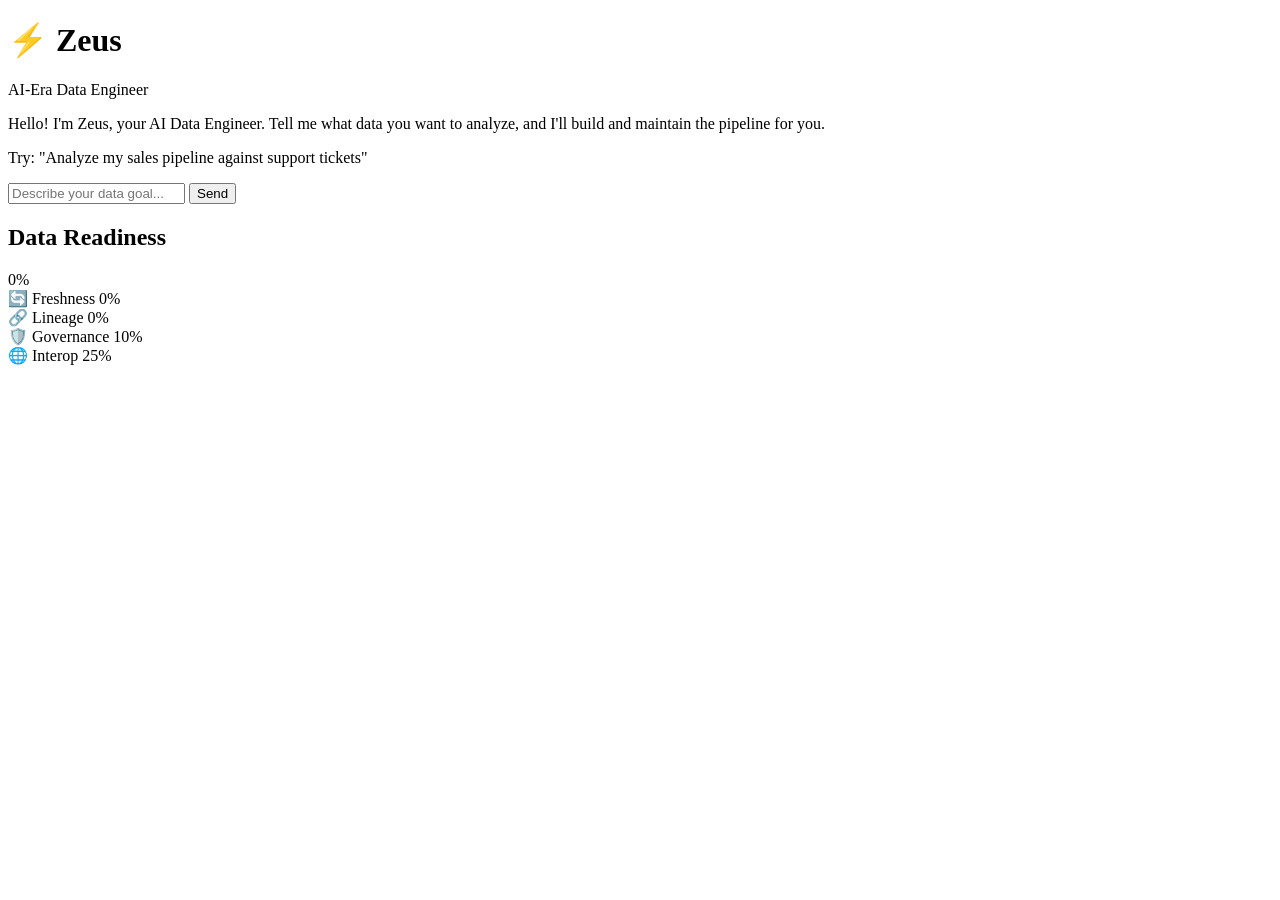
==== web/static/index.html @ dfb98259 "Initial scaffold: ADK agent, web UI, MCP server config, deploy scripts - MIT LICENSE, README with se" ====
<!DOCTYPE html>
<html lang="en">
<head>
    <meta charset="UTF-8">
    <meta name="viewport" content="width=device-width, initial-scale=1.0">
    <title>Zeus — AI Data Engineer</title>
    <link rel="stylesheet" href="/styles.css">
</head>
<body>
    <div class="app">
        <!-- Header -->
        <header class="header">
            <h1>⚡ Zeus</h1>
            <span class="subtitle">AI-Era Data Engineer</span>
        </header>

        <div class="main-layout">
            <!-- Chat Panel -->
            <div class="chat-panel">
                <div class="messages" id="messages">
                    <div class="message assistant">
                        <div class="message-content">
                            <p>Hello! I'm Zeus, your AI Data Engineer. Tell me what data you want to analyze, and I'll build and maintain the pipeline for you.</p>
                            <p class="hint">Try: "Analyze my sales pipeline against support tickets"</p>
                        </div>
                    </div>
                </div>
                <div class="input-area">
                    <input type="text" id="user-input" placeholder="Describe your data goal..." autocomplete="off">
                    <button id="send-btn" onclick="sendMessage()">Send</button>
                </div>
            </div>

            <!-- Readiness Meter Panel -->
            <div class="meter-panel">
                <h2>Data Readiness</h2>
                <div class="overall-score" id="overall-score">0%</div>

                <div class="pillar" id="pillar-freshness">
                    <div class="pillar-header">
                        <span class="pillar-icon">🔄</span>
                        <span class="pillar-name">Freshness</span>
                        <span class="pillar-value">0%</span>
                    </div>
                    <div class="pillar-bar"><div class="pillar-fill" style="width: 0%"></div></div>
                </div>

                <div class="pillar" id="pillar-lineage">
                    <div class="pillar-header">
                        <span class="pillar-icon">🔗</span>
                        <span class="pillar-name">Lineage</span>
                        <span class="pillar-value">0%</span>
                    </div>
                    <div class="pillar-bar"><div class="pillar-fill" style="width: 0%"></div></div>
                </div>

                <div class="pillar" id="pillar-governance">
                    <div class="pillar-header">
                        <span class="pillar-icon">🛡️</span>
                        <span class="pillar-name">Governance</span>
                        <span class="pillar-value">10%</span>
                    </div>
                    <div class="pillar-bar"><div class="pillar-fill" style="width: 10%"></div></div>
                </div>

                <div class="pillar" id="pillar-interoperability">
                    <div class="pillar-header">
                        <span class="pillar-icon">🌐</span>
                        <span class="pillar-name">Interop</span>
                        <span class="pillar-value">25%</span>
                    </div>
                    <div class="pillar-bar"><div class="pillar-fill" style="width: 25%"></div></div>
                </div>
            </div>
        </div>
    </div>

    <!-- Approval Modal -->
    <div class="modal-overlay" id="approval-modal" style="display: none;">
        <div class="modal">
            <h3>⚠️ Approval Required</h3>
            <div class="modal-body" id="approval-body">
                <!-- Filled dynamically -->
            </div>
            <div class="modal-actions">
                <button class="btn-reject" onclick="respondApproval(false)">Reject</button>
                <button class="btn-approve" onclick="respondApproval(true)">Approve</button>
            </div>
        </div>
    </div>

    <script src="/app.js"></script>
</body>
</html>
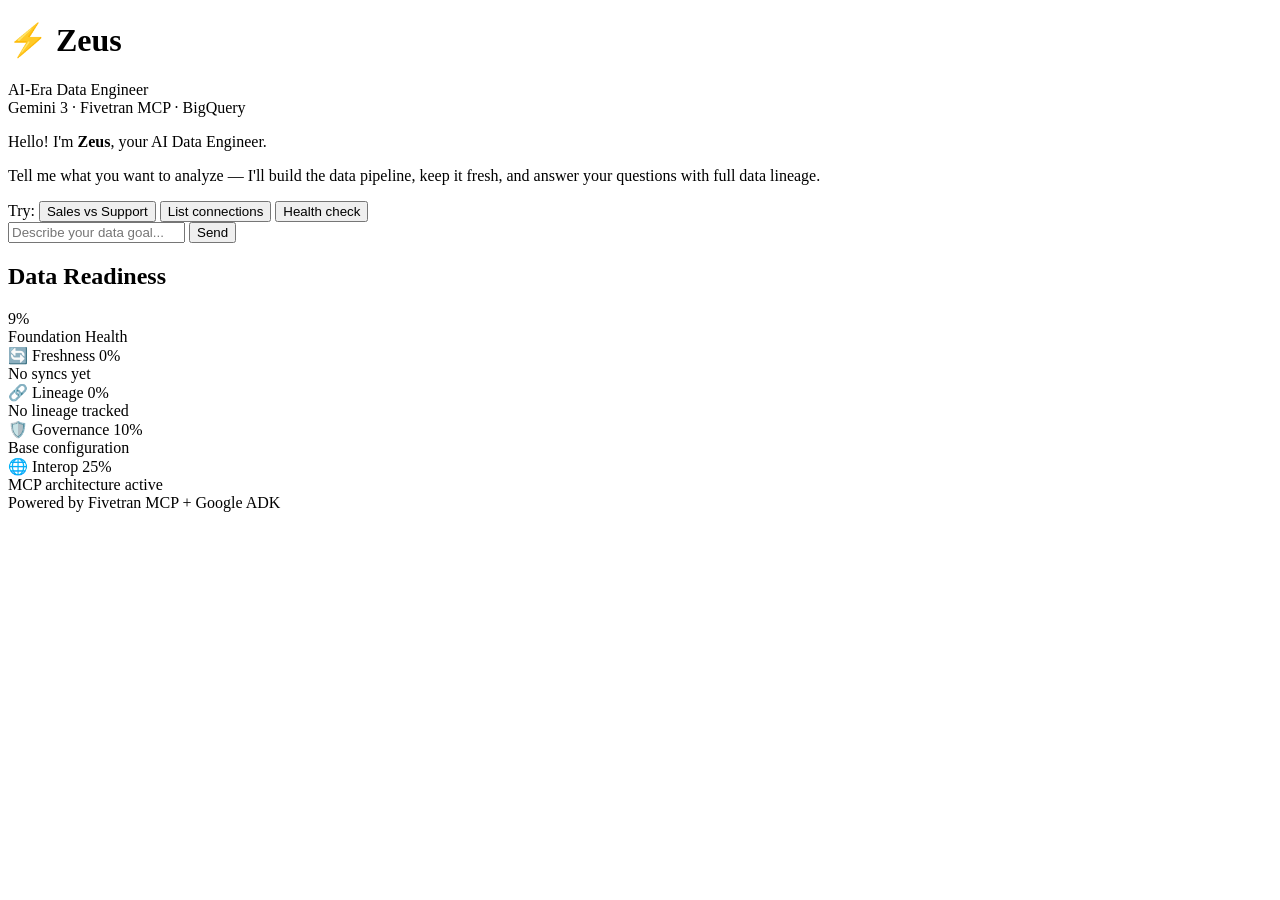
==== commit c270f7fd: "Phase 4: web UI polish, production Dockerfile, deploy scripts Web UI: - web/static/index.html: demo " ====
--- a/web/static/index.html
+++ b/web/static/index.html
@@ -10,8 +10,13 @@
     <div class="app">
         <!-- Header -->
         <header class="header">
-            <h1>⚡ Zeus</h1>
-            <span class="subtitle">AI-Era Data Engineer</span>
+            <div class="header-left">
+                <h1>⚡ Zeus</h1>
+                <span class="subtitle">AI-Era Data Engineer</span>
+            </div>
+            <div class="header-right">
+                <span class="badge">Gemini 3 · Fivetran MCP · BigQuery</span>
+            </div>
         </header>
 
         <div class="main-layout">
@@ -20,11 +25,27 @@
                 <div class="messages" id="messages">
                     <div class="message assistant">
                         <div class="message-content">
-                            <p>Hello! I'm Zeus, your AI Data Engineer. Tell me what data you want to analyze, and I'll build and maintain the pipeline for you.</p>
-                            <p class="hint">Try: "Analyze my sales pipeline against support tickets"</p>
+                            <p>Hello! I'm <strong>Zeus</strong>, your AI Data Engineer.</p>
+                            <p>Tell me what you want to analyze — I'll build the data pipeline,
+                            keep it fresh, and answer your questions with full data lineage.</p>
                         </div>
                     </div>
                 </div>
+
+                <!-- Demo presets -->
+                <div class="presets">
+                    <span class="presets-label">Try:</span>
+                    <button onclick="setInput('Analyze my sales pipeline against support tickets')">
+                        Sales vs Support
+                    </button>
+                    <button onclick="setInput('List all my Fivetran connections')">
+                        List connections
+                    </button>
+                    <button onclick="setInput('Check the health of all connections and fix any issues')">
+                        Health check
+                    </button>
+                </div>
+
                 <div class="input-area">
                     <input type="text" id="user-input" placeholder="Describe your data goal..." autocomplete="off">
                     <button id="send-btn" onclick="sendMessage()">Send</button>
@@ -34,42 +55,53 @@
             <!-- Readiness Meter Panel -->
             <div class="meter-panel">
                 <h2>Data Readiness</h2>
-                <div class="overall-score" id="overall-score">0%</div>
+                <div class="overall-score" id="overall-score">9%</div>
+                <div class="overall-label">Foundation Health</div>
 
-                <div class="pillar" id="pillar-freshness">
-                    <div class="pillar-header">
-                        <span class="pillar-icon">🔄</span>
-                        <span class="pillar-name">Freshness</span>
-                        <span class="pillar-value">0%</span>
+                <div class="pillars">
+                    <div class="pillar" id="pillar-freshness">
+                        <div class="pillar-header">
+                            <span class="pillar-icon">🔄</span>
+                            <span class="pillar-name">Freshness</span>
+                            <span class="pillar-value">0%</span>
+                        </div>
+                        <div class="pillar-bar"><div class="pillar-fill" style="width: 0%"></div></div>
+                        <div class="pillar-label">No syncs yet</div>
                     </div>
-                    <div class="pillar-bar"><div class="pillar-fill" style="width: 0%"></div></div>
+
+                    <div class="pillar" id="pillar-lineage">
+                        <div class="pillar-header">
+                            <span class="pillar-icon">🔗</span>
+                            <span class="pillar-name">Lineage</span>
+                            <span class="pillar-value">0%</span>
+                        </div>
+                        <div class="pillar-bar"><div class="pillar-fill" style="width: 0%"></div></div>
+                        <div class="pillar-label">No lineage tracked</div>
+                    </div>
+
+                    <div class="pillar" id="pillar-governance">
+                        <div class="pillar-header">
+                            <span class="pillar-icon">🛡️</span>
+                            <span class="pillar-name">Governance</span>
+                            <span class="pillar-value">10%</span>
+                        </div>
+                        <div class="pillar-bar"><div class="pillar-fill" style="width: 10%"></div></div>
+                        <div class="pillar-label">Base configuration</div>
+                    </div>
+
+                    <div class="pillar" id="pillar-interoperability">
+                        <div class="pillar-header">
+                            <span class="pillar-icon">🌐</span>
+                            <span class="pillar-name">Interop</span>
+                            <span class="pillar-value">25%</span>
+                        </div>
+                        <div class="pillar-bar"><div class="pillar-fill" style="width: 25%"></div></div>
+                        <div class="pillar-label">MCP architecture active</div>
+                    </div>
                 </div>
 
-                <div class="pillar" id="pillar-lineage">
-                    <div class="pillar-header">
-                        <span class="pillar-icon">🔗</span>
-                        <span class="pillar-name">Lineage</span>
-                        <span class="pillar-value">0%</span>
-                    </div>
-                    <div class="pillar-bar"><div class="pillar-fill" style="width: 0%"></div></div>
-                </div>
-
-                <div class="pillar" id="pillar-governance">
-                    <div class="pillar-header">
-                        <span class="pillar-icon">🛡️</span>
-                        <span class="pillar-name">Governance</span>
-                        <span class="pillar-value">10%</span>
-                    </div>
-                    <div class="pillar-bar"><div class="pillar-fill" style="width: 10%"></div></div>
-                </div>
-
-                <div class="pillar" id="pillar-interoperability">
-                    <div class="pillar-header">
-                        <span class="pillar-icon">🌐</span>
-                        <span class="pillar-name">Interop</span>
-                        <span class="pillar-value">25%</span>
-                    </div>
-                    <div class="pillar-bar"><div class="pillar-fill" style="width: 25%"></div></div>
+                <div class="meter-footer">
+                    Powered by Fivetran MCP + Google ADK
                 </div>
             </div>
         </div>
@@ -78,13 +110,17 @@
     <!-- Approval Modal -->
     <div class="modal-overlay" id="approval-modal" style="display: none;">
         <div class="modal">
-            <h3>⚠️ Approval Required</h3>
+            <div class="modal-header">
+                <span class="modal-icon">⚠️</span>
+                <h3>Approval Required</h3>
+            </div>
+            <p class="modal-subtitle">Zeus wants to perform a write operation. Review and approve:</p>
             <div class="modal-body" id="approval-body">
-                <!-- Filled dynamically -->
+                <!-- Filled dynamically by app.js -->
             </div>
             <div class="modal-actions">
-                <button class="btn-reject" onclick="respondApproval(false)">Reject</button>
-                <button class="btn-approve" onclick="respondApproval(true)">Approve</button>
+                <button class="btn-reject" onclick="respondApproval(false)">✕ Reject</button>
+                <button class="btn-approve" onclick="respondApproval(true)">✓ Approve</button>
             </div>
         </div>
     </div>
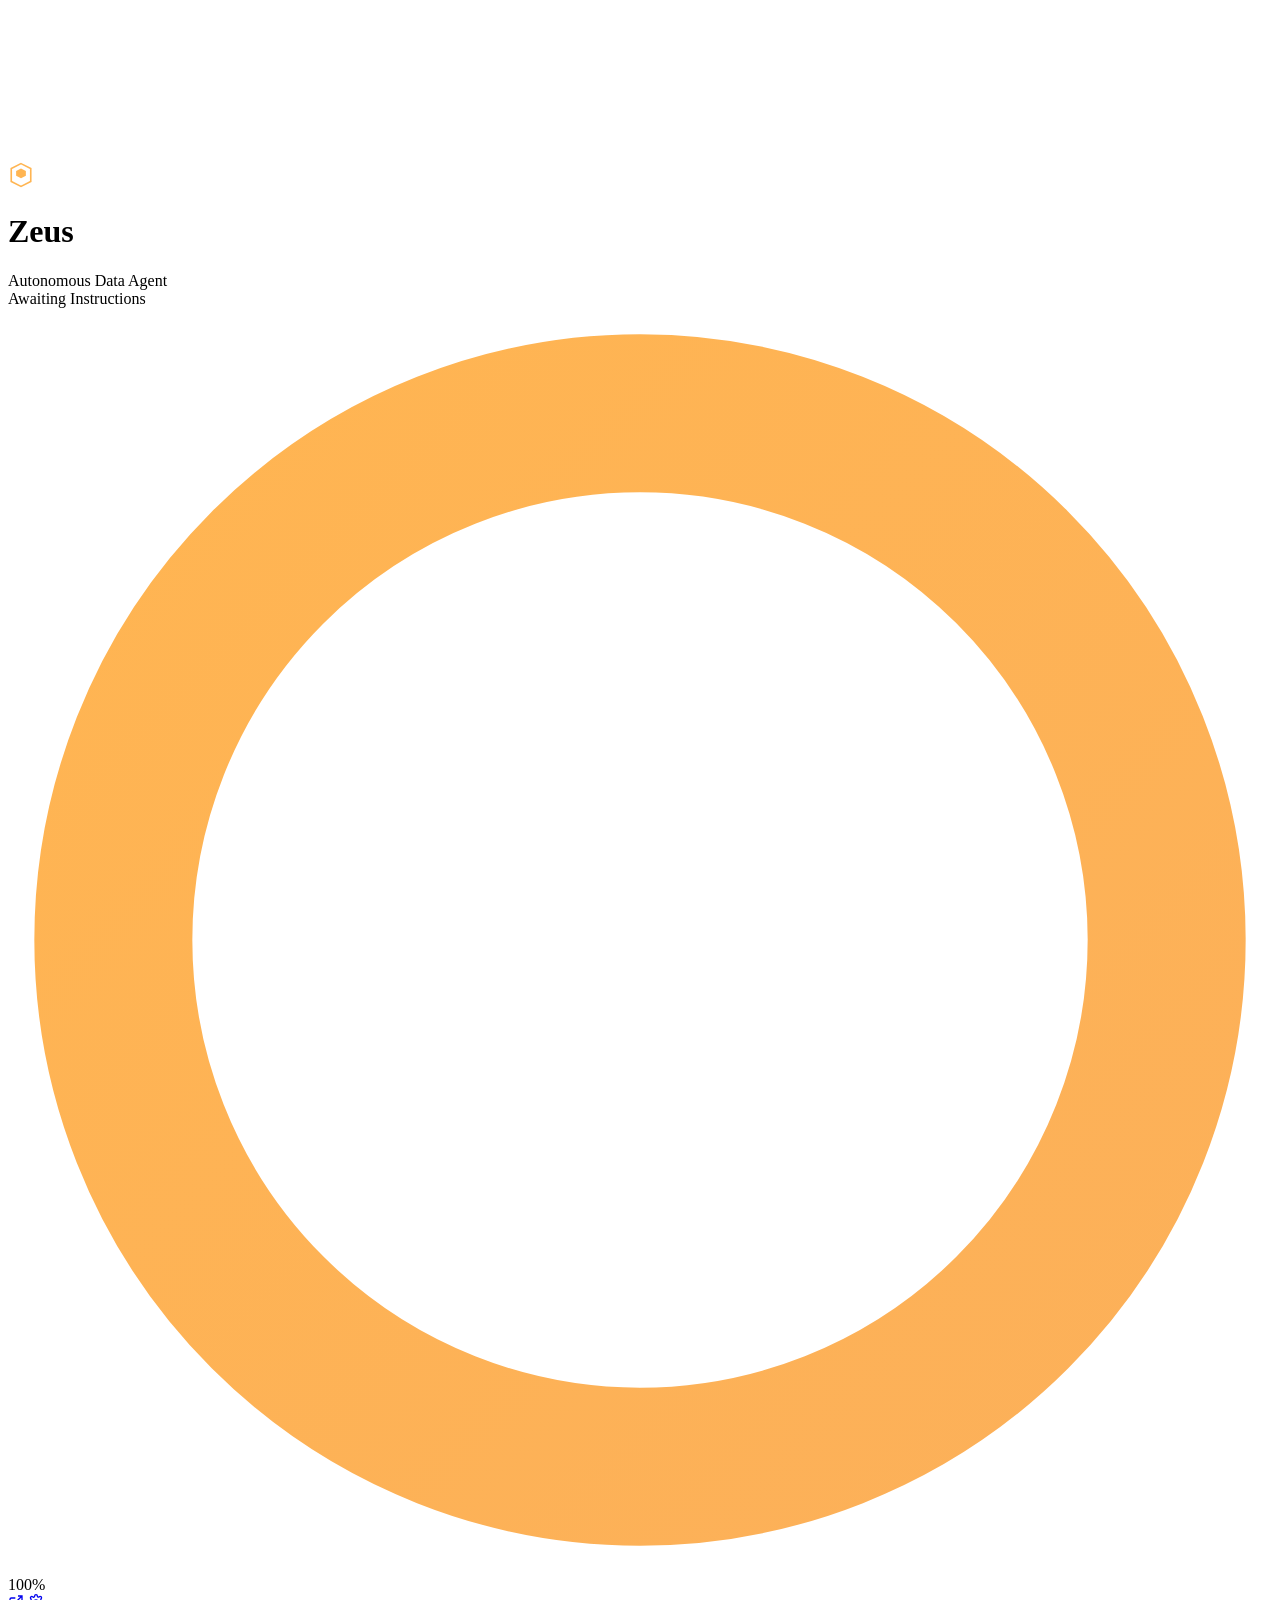
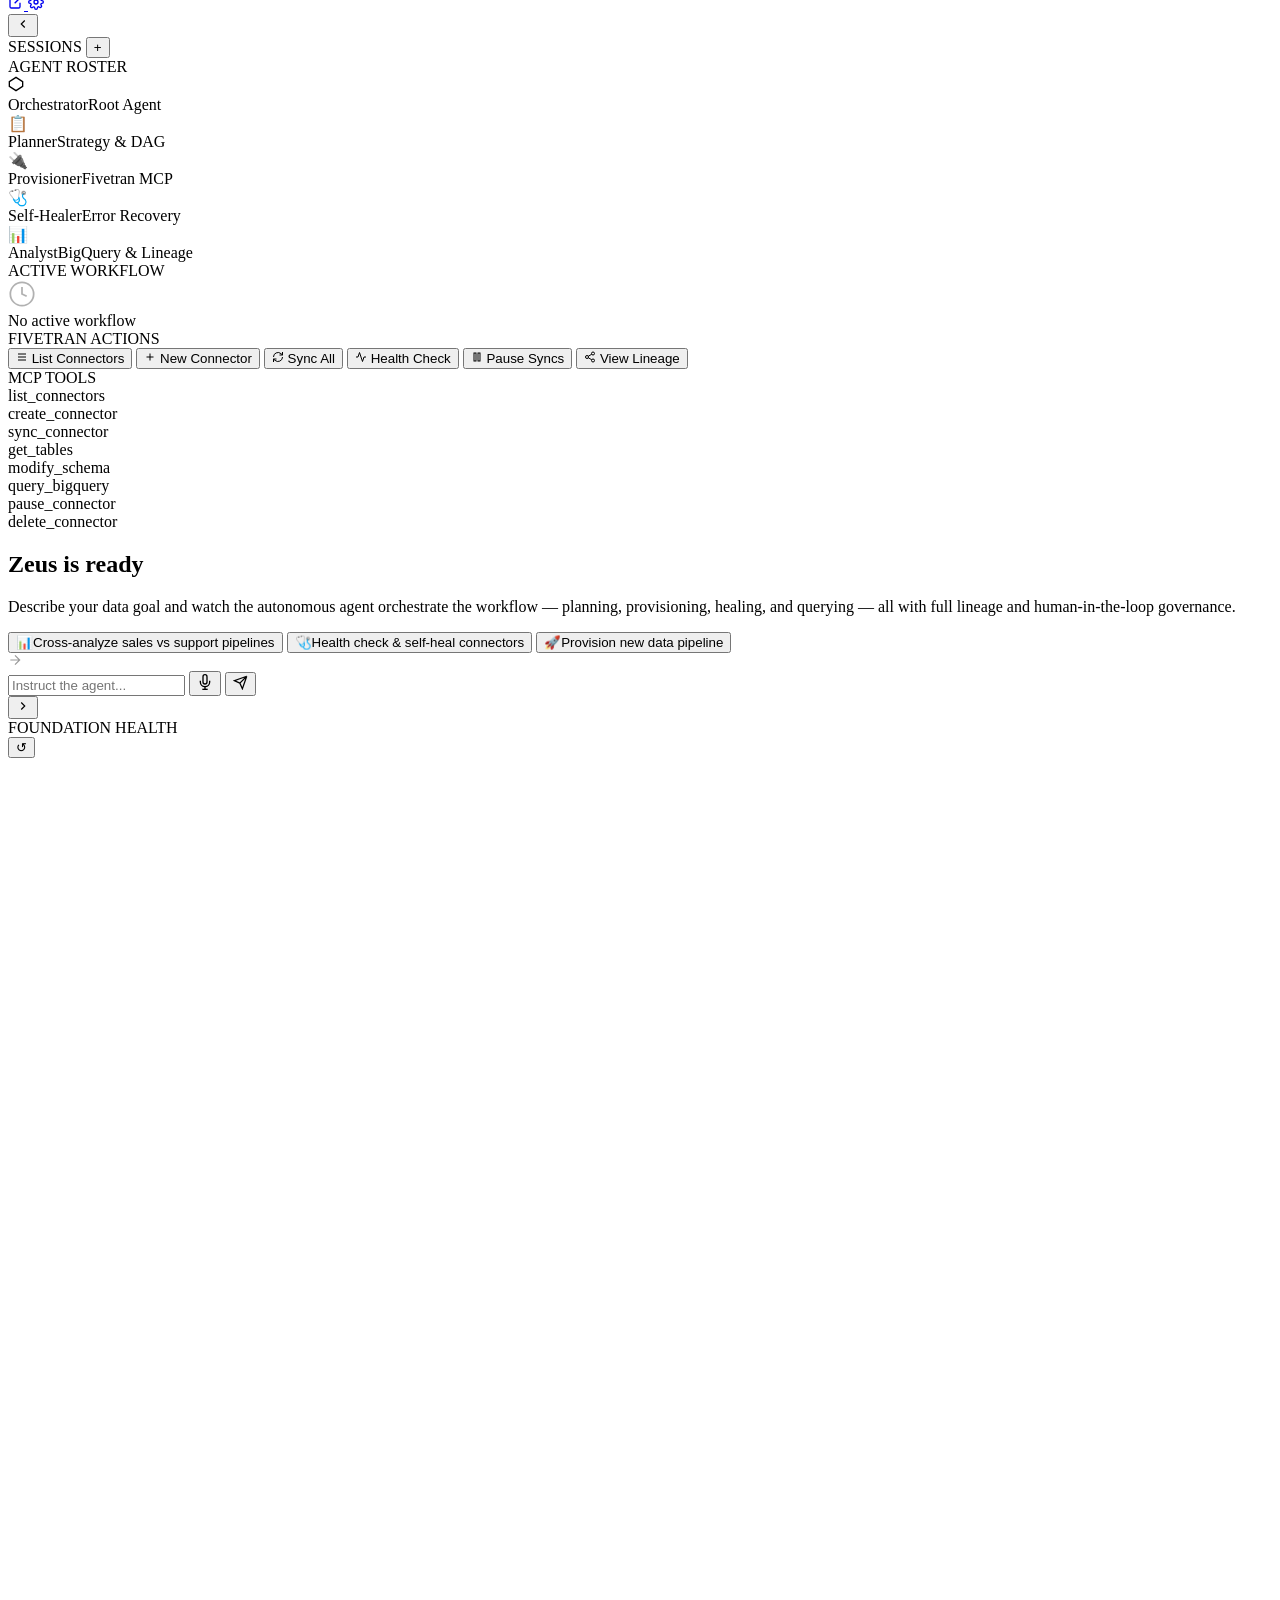
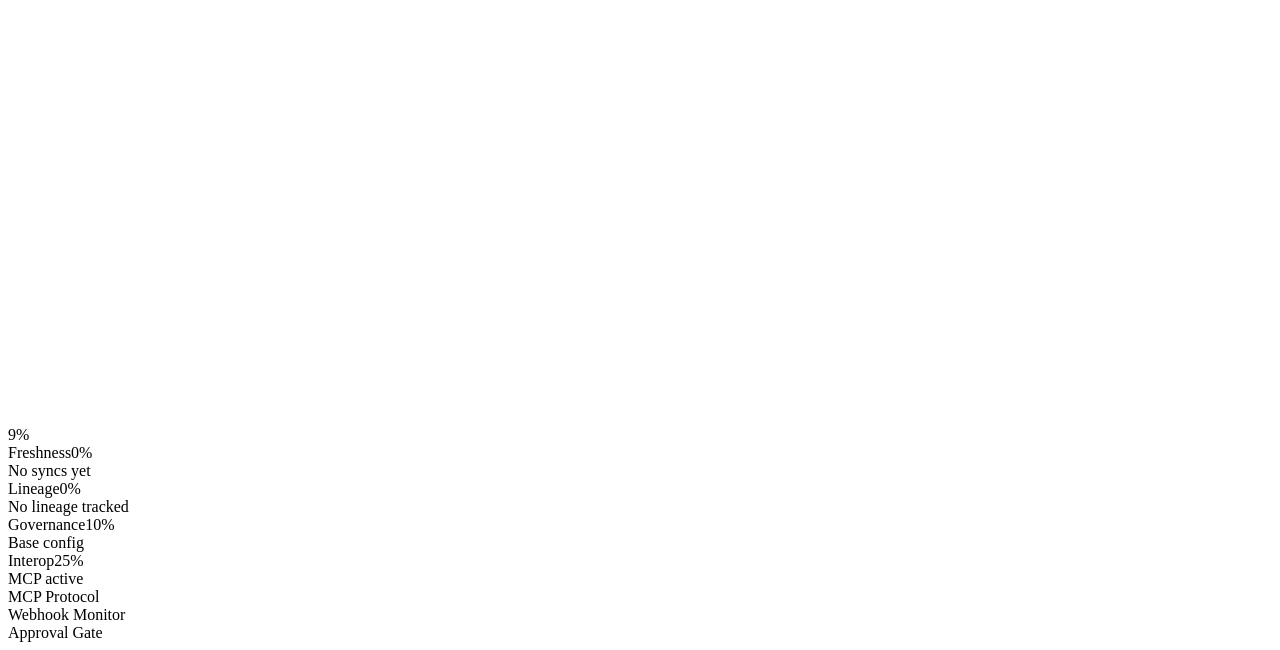
==== commit 2a7280e1: "Wire real ADK agent into web UI; fix approval gate; deploy hardening The web app previously called G" ====
--- a/web/static/index.html
+++ b/web/static/index.html
@@ -3,105 +3,221 @@
 <head>
     <meta charset="UTF-8">
     <meta name="viewport" content="width=device-width, initial-scale=1.0">
-    <title>Zeus — AI Data Engineer</title>
+    <title>Zeus — Autonomous Data Agent</title>
+    <link rel="preconnect" href="https://fonts.googleapis.com">
+    <link rel="preconnect" href="https://fonts.gstatic.com" crossorigin>
+    <link href="https://fonts.googleapis.com/css2?family=Inter:wght@300;400;500;600;700;800&family=JetBrains+Mono:wght@400;500&display=swap" rel="stylesheet">
     <link rel="stylesheet" href="/styles.css">
 </head>
 <body>
     <div class="app">
+        <canvas id="particles" class="particle-canvas"></canvas>
+
         <!-- Header -->
         <header class="header">
             <div class="header-left">
-                <h1>⚡ Zeus</h1>
-                <span class="subtitle">AI-Era Data Engineer</span>
+                <div class="logo">
+                    <div class="logo-icon">
+                        <svg width="26" height="26" viewBox="0 0 32 32" fill="none">
+                            <path d="M16 2L28 8V24L16 30L4 24V8L16 2Z" stroke="url(#logo-grad)" stroke-width="2" fill="none"/>
+                            <path d="M16 8L22 11V17L16 20L10 17V11L16 8Z" fill="url(#logo-grad)"/>
+                            <defs><linearGradient id="logo-grad" x1="4" y1="2" x2="28" y2="30"><stop stop-color="#ffb552"/><stop offset="0.5" stop-color="#ff5873"/><stop offset="1" stop-color="#b83dff"/></linearGradient></defs>
+                        </svg>
+                    </div>
+                    <div class="logo-text">
+                        <h1>Zeus</h1>
+                        <span class="logo-subtitle">Autonomous Data Agent</span>
+                    </div>
+                </div>
+            </div>
+            <div class="header-center">
+                <div class="status-pill" id="agent-status">
+                    <span class="status-dot"></span>
+                    <span class="status-text">Awaiting Instructions</span>
+                </div>
             </div>
             <div class="header-right">
-                <span class="badge">Gemini 3 · Fivetran MCP · BigQuery</span>
+                <!-- Context meter -->
+                <div class="context-meter" id="context-meter" title="Session context remaining">
+                    <svg class="ctx-ring" viewBox="0 0 24 24">
+                        <circle cx="12" cy="12" r="10" fill="none" stroke="var(--bg-elevated)" stroke-width="3"/>
+                        <circle class="ctx-fill" id="ctx-fill" cx="12" cy="12" r="10" fill="none" stroke="url(#ctx-grad)" stroke-width="3"
+                            stroke-dasharray="62.8" stroke-dashoffset="0" stroke-linecap="round"/>
+                        <defs><linearGradient id="ctx-grad" x1="0" y1="0" x2="24" y2="24"><stop stop-color="#ffb552"/><stop offset="1" stop-color="#b83dff"/></linearGradient></defs>
+                    </svg>
+                    <span class="ctx-label" id="ctx-label">100%</span>
+                </div>
+                <!-- Fivetran link -->
+                <a href="https://fivetran.com/dashboard" target="_blank" class="header-btn" title="Open Fivetran Dashboard">
+                    <svg width="16" height="16" viewBox="0 0 24 24" fill="none" stroke="currentColor" stroke-width="2"><path d="M18 13v6a2 2 0 01-2 2H5a2 2 0 01-2-2V8a2 2 0 012-2h6M15 3h6v6M10 14L21 3"/></svg>
+                </a>
+                <!-- Settings -->
+                <a href="/settings.html" class="header-btn" title="Settings">
+                    <svg width="16" height="16" viewBox="0 0 24 24" fill="none" stroke="currentColor" stroke-width="2"><circle cx="12" cy="12" r="3"/><path d="M19.4 15a1.65 1.65 0 00.33 1.82l.06.06a2 2 0 010 2.83 2 2 0 01-2.83 0l-.06-.06a1.65 1.65 0 00-1.82-.33 1.65 1.65 0 00-1 1.51V21a2 2 0 01-4 0v-.09A1.65 1.65 0 009 19.4a1.65 1.65 0 00-1.82.33l-.06.06a2 2 0 01-2.83 0 2 2 0 010-2.83l.06-.06A1.65 1.65 0 004.68 15a1.65 1.65 0 00-1.51-1H3a2 2 0 010-4h.09A1.65 1.65 0 004.6 9a1.65 1.65 0 00-.33-1.82l-.06-.06a2 2 0 010-2.83 2 2 0 012.83 0l.06.06A1.65 1.65 0 009 4.68a1.65 1.65 0 001-1.51V3a2 2 0 014 0v.09a1.65 1.65 0 001 1.51 1.65 1.65 0 001.82-.33l.06-.06a2 2 0 012.83 0 2 2 0 010 2.83l-.06.06A1.65 1.65 0 0019.4 9a1.65 1.65 0 001.51 1H21a2 2 0 010 4h-.09a1.65 1.65 0 00-1.51 1z"/></svg>
+                </a>
             </div>
         </header>
 
         <div class="main-layout">
-            <!-- Chat Panel -->
-            <div class="chat-panel">
-                <div class="messages" id="messages">
-                    <div class="message assistant">
-                        <div class="message-content">
-                            <p>Hello! I'm <strong>Zeus</strong>, your AI Data Engineer.</p>
-                            <p>Tell me what you want to analyze — I'll build the data pipeline,
-                            keep it fresh, and answer your questions with full data lineage.</p>
+            <!-- Left: Sessions + Agent Roster -->
+            <div class="orchestration-panel">
+                <button class="panel-collapse-btn left-collapse" id="toggle-left-btn" onclick="toggleLeftPanel()" title="Collapse left panel">
+                    <svg width="14" height="14" viewBox="0 0 24 24" fill="none" stroke="currentColor" stroke-width="2"><path d="M15 18l-6-6 6-6"/></svg>
+                </button>
+                <!-- Sessions -->
+                <div class="panel-section sessions-section">
+                    <div class="panel-title-row">
+                        <span class="panel-title">SESSIONS</span>
+                        <button class="new-session-btn" onclick="createSession()" title="New session">+</button>
+                    </div>
+                    <div class="sessions-list" id="sessions-list">
+                        <!-- Populated by JS -->
+                    </div>
+                </div>
+
+                <!-- Agent Roster -->
+                <div class="panel-section">
+                    <div class="panel-title">AGENT ROSTER</div>
+                    <div class="agents-roster" id="agents-roster">
+                        <div class="agent-node" id="agent-orchestrator" data-agent="orchestrator">
+                            <div class="agent-avatar orchestrator">
+                                <svg width="16" height="16" viewBox="0 0 24 24" fill="none" stroke="currentColor" stroke-width="2"><polygon points="12 2 22 8.5 22 15.5 12 22 2 15.5 2 8.5 12 2"/></svg>
+                            </div>
+                            <div class="agent-info"><span class="agent-name">Orchestrator</span><span class="agent-role">Root Agent</span></div>
+                            <div class="agent-pulse active"></div>
                         </div>
-                    </div>
-                </div>
-
-                <!-- Demo presets -->
-                <div class="presets">
-                    <span class="presets-label">Try:</span>
-                    <button onclick="setInput('Analyze my sales pipeline against support tickets')">
-                        Sales vs Support
-                    </button>
-                    <button onclick="setInput('List all my Fivetran connections')">
-                        List connections
-                    </button>
-                    <button onclick="setInput('Check the health of all connections and fix any issues')">
-                        Health check
-                    </button>
-                </div>
-
+                        <div class="agent-node" id="agent-planner"><div class="agent-avatar planner">📋</div><div class="agent-info"><span class="agent-name">Planner</span><span class="agent-role">Strategy & DAG</span></div><div class="agent-pulse"></div></div>
+                        <div class="agent-node" id="agent-provisioner"><div class="agent-avatar provisioner">🔌</div><div class="agent-info"><span class="agent-name">Provisioner</span><span class="agent-role">Fivetran MCP</span></div><div class="agent-pulse"></div></div>
+                        <div class="agent-node" id="agent-healer"><div class="agent-avatar healer">🩺</div><div class="agent-info"><span class="agent-name">Self-Healer</span><span class="agent-role">Error Recovery</span></div><div class="agent-pulse"></div></div>
+                        <div class="agent-node" id="agent-analyst"><div class="agent-avatar analyst">📊</div><div class="agent-info"><span class="agent-name">Analyst</span><span class="agent-role">BigQuery & Lineage</span></div><div class="agent-pulse"></div></div>
+                    </div>
+                </div>
+
+                <!-- Workflow -->
+                <div class="panel-section workflow-section">
+                    <div class="panel-title">ACTIVE WORKFLOW</div>
+                    <div class="workflow-canvas" id="workflow-canvas">
+                        <div class="workflow-empty"><div class="workflow-empty-icon"><svg width="28" height="28" viewBox="0 0 24 24" fill="none" stroke="currentColor" stroke-width="1.5" opacity="0.3"><circle cx="12" cy="12" r="10"/><path d="M12 6v6l4 2"/></svg></div><span>No active workflow</span></div>
+                    </div>
+                </div>
+
+                <!-- Fivetran Quick Actions -->
+                <div class="panel-section">
+                    <div class="panel-title">FIVETRAN ACTIONS</div>
+                    <div class="fivetran-actions">
+                        <button class="ft-action" onclick="setInput('List all my Fivetran connectors and their sync status')">
+                            <svg width="12" height="12" viewBox="0 0 24 24" fill="none" stroke="currentColor" stroke-width="2"><path d="M4 6h16M4 12h16M4 18h16"/></svg>
+                            List Connectors
+                        </button>
+                        <button class="ft-action" onclick="setInput('Create a new connector from Google Sheets to BigQuery')">
+                            <svg width="12" height="12" viewBox="0 0 24 24" fill="none" stroke="currentColor" stroke-width="2"><path d="M12 5v14M5 12h14"/></svg>
+                            New Connector
+                        </button>
+                        <button class="ft-action" onclick="setInput('Trigger a manual sync on all active connectors')">
+                            <svg width="12" height="12" viewBox="0 0 24 24" fill="none" stroke="currentColor" stroke-width="2"><path d="M21 2v6h-6M3 12a9 9 0 0115-6.7L21 8M3 22v-6h6M21 12a9 9 0 01-15 6.7L3 16"/></svg>
+                            Sync All
+                        </button>
+                        <button class="ft-action" onclick="setInput('Show connector health and fix any broken pipelines')">
+                            <svg width="12" height="12" viewBox="0 0 24 24" fill="none" stroke="currentColor" stroke-width="2"><path d="M22 12h-4l-3 9L9 3l-3 9H2"/></svg>
+                            Health Check
+                        </button>
+                        <button class="ft-action" onclick="setInput('Pause all syncs and show me the pause schedule')">
+                            <svg width="12" height="12" viewBox="0 0 24 24" fill="none" stroke="currentColor" stroke-width="2"><rect x="6" y="4" width="4" height="16"/><rect x="14" y="4" width="4" height="16"/></svg>
+                            Pause Syncs
+                        </button>
+                        <button class="ft-action" onclick="setInput('Show data lineage for the sales_orders table')">
+                            <svg width="12" height="12" viewBox="0 0 24 24" fill="none" stroke="currentColor" stroke-width="2"><circle cx="18" cy="5" r="3"/><circle cx="6" cy="12" r="3"/><circle cx="18" cy="19" r="3"/><path d="M8.59 13.51l6.83 3.98M15.41 6.51l-6.82 3.98"/></svg>
+                            View Lineage
+                        </button>
+                    </div>
+                </div>
+
+                <!-- Tools -->
+                <div class="panel-section">
+                    <div class="panel-title">MCP TOOLS</div>
+                    <div class="tools-grid" id="tools-grid">
+                        <div class="tool-chip">list_connectors</div>
+                        <div class="tool-chip">create_connector</div>
+                        <div class="tool-chip">sync_connector</div>
+                        <div class="tool-chip">get_tables</div>
+                        <div class="tool-chip">modify_schema</div>
+                        <div class="tool-chip">query_bigquery</div>
+                        <div class="tool-chip">pause_connector</div>
+                        <div class="tool-chip">delete_connector</div>
+                    </div>
+                </div>
+            </div>
+
+            <!-- Center: Activity Timeline -->
+            <div class="activity-panel">
+                <div class="activity-feed" id="activity-feed">
+                    <div class="idle-state" id="idle-state">
+                        <div class="idle-orb"><div class="orb-ring"></div><div class="orb-ring delay-1"></div><div class="orb-ring delay-2"></div><div class="orb-core"></div></div>
+                        <h2>Zeus is ready</h2>
+                        <p>Describe your data goal and watch the autonomous agent orchestrate the workflow — planning, provisioning, healing, and querying — all with full lineage and human-in-the-loop governance.</p>
+                        <div class="quick-actions">
+                            <button class="quick-action" onclick="setInput('Analyze my sales pipeline against support tickets')"><span class="qa-icon">📊</span><span class="qa-text">Cross-analyze sales vs support pipelines</span></button>
+                            <button class="quick-action" onclick="setInput('Check health of all Fivetran connectors and auto-fix any issues')"><span class="qa-icon">🩺</span><span class="qa-text">Health check & self-heal connectors</span></button>
+                            <button class="quick-action" onclick="setInput('Set up a complete data pipeline from PostgreSQL to BigQuery with hourly syncs')"><span class="qa-icon">🚀</span><span class="qa-text">Provision new data pipeline</span></button>
+                        </div>
+                    </div>
+                </div>
+
+                <!-- Input area -->
                 <div class="input-area">
-                    <input type="text" id="user-input" placeholder="Describe your data goal..." autocomplete="off">
-                    <button id="send-btn" onclick="sendMessage()">Send</button>
-                </div>
-            </div>
-
-            <!-- Readiness Meter Panel -->
+                    <div class="input-container">
+                        <div class="input-prefix">
+                            <svg width="14" height="14" viewBox="0 0 24 24" fill="none" stroke="currentColor" stroke-width="2" opacity="0.4"><path d="M4 12h16M12 4l8 8-8 8"/></svg>
+                        </div>
+                        <input type="text" id="user-input" placeholder="Instruct the agent..." autocomplete="off">
+                        <!-- Audio input -->
+                        <button class="audio-btn" id="audio-btn" onclick="toggleAudio()" title="Voice input (click to record)">
+                            <svg width="16" height="16" viewBox="0 0 24 24" fill="none" stroke="currentColor" stroke-width="2"><path d="M12 1a3 3 0 00-3 3v8a3 3 0 006 0V4a3 3 0 00-3-3z"/><path d="M19 10v2a7 7 0 01-14 0v-2"/><line x1="12" y1="19" x2="12" y2="23"/><line x1="8" y1="23" x2="16" y2="23"/></svg>
+                        </button>
+                        <button id="send-btn" onclick="sendMessage()" title="Execute (Enter)">
+                            <svg width="15" height="15" viewBox="0 0 24 24" fill="none" stroke="currentColor" stroke-width="2"><path d="M22 2L11 13M22 2L15 22L11 13M22 2L2 9L11 13"/></svg>
+                        </button>
+                    </div>
+                </div>
+            </div>
+
+            <!-- Right: Readiness Meter -->
             <div class="meter-panel">
-                <h2>Data Readiness</h2>
-                <div class="overall-score" id="overall-score">9%</div>
-                <div class="overall-label">Foundation Health</div>
+                <button class="panel-collapse-btn right-collapse" id="toggle-right-btn" onclick="toggleRightPanel()" title="Collapse right panel">
+                    <svg width="14" height="14" viewBox="0 0 24 24" fill="none" stroke="currentColor" stroke-width="2"><path d="M9 18l6-6-6-6"/></svg>
+                </button>
+                <div class="meter-header">
+                    <div class="panel-title">FOUNDATION HEALTH</div>
+                    <button class="reset-btn" onclick="resetMeter()" title="Reset for demo">↺</button>
+                </div>
+
+                <div class="score-ring-container">
+                    <svg class="score-ring" viewBox="0 0 120 120">
+                        <defs>
+                            <linearGradient id="ring-grad" x1="0%" y1="0%" x2="100%" y2="100%">
+                                <stop offset="0%" stop-color="#ffb552"/>
+                                <stop offset="50%" stop-color="#ff5873"/>
+                                <stop offset="100%" stop-color="#b83dff"/>
+                            </linearGradient>
+                        </defs>
+                        <circle class="ring-bg" cx="60" cy="60" r="52" fill="none" stroke-width="6"/>
+                        <circle class="ring-fill" id="ring-fill" cx="60" cy="60" r="52" fill="none" stroke-width="6"
+                            stroke-dasharray="326.7" stroke-dashoffset="297" stroke-linecap="round"/>
+                    </svg>
+                    <div class="score-value" id="overall-score">9<span class="score-unit">%</span></div>
+                </div>
 
                 <div class="pillars">
-                    <div class="pillar" id="pillar-freshness">
-                        <div class="pillar-header">
-                            <span class="pillar-icon">🔄</span>
-                            <span class="pillar-name">Freshness</span>
-                            <span class="pillar-value">0%</span>
-                        </div>
-                        <div class="pillar-bar"><div class="pillar-fill" style="width: 0%"></div></div>
-                        <div class="pillar-label">No syncs yet</div>
-                    </div>
-
-                    <div class="pillar" id="pillar-lineage">
-                        <div class="pillar-header">
-                            <span class="pillar-icon">🔗</span>
-                            <span class="pillar-name">Lineage</span>
-                            <span class="pillar-value">0%</span>
-                        </div>
-                        <div class="pillar-bar"><div class="pillar-fill" style="width: 0%"></div></div>
-                        <div class="pillar-label">No lineage tracked</div>
-                    </div>
-
-                    <div class="pillar" id="pillar-governance">
-                        <div class="pillar-header">
-                            <span class="pillar-icon">🛡️</span>
-                            <span class="pillar-name">Governance</span>
-                            <span class="pillar-value">10%</span>
-                        </div>
-                        <div class="pillar-bar"><div class="pillar-fill" style="width: 10%"></div></div>
-                        <div class="pillar-label">Base configuration</div>
-                    </div>
-
-                    <div class="pillar" id="pillar-interoperability">
-                        <div class="pillar-header">
-                            <span class="pillar-icon">🌐</span>
-                            <span class="pillar-name">Interop</span>
-                            <span class="pillar-value">25%</span>
-                        </div>
-                        <div class="pillar-bar"><div class="pillar-fill" style="width: 25%"></div></div>
-                        <div class="pillar-label">MCP architecture active</div>
-                    </div>
-                </div>
-
-                <div class="meter-footer">
-                    Powered by Fivetran MCP + Google ADK
+                    <div class="pillar" id="pillar-freshness"><div class="pillar-header"><span class="pillar-dot freshness"></span><span class="pillar-name">Freshness</span><span class="pillar-value">0%</span></div><div class="pillar-bar"><div class="pillar-fill" style="width:0%"></div></div><span class="pillar-label">No syncs yet</span></div>
+                    <div class="pillar" id="pillar-lineage"><div class="pillar-header"><span class="pillar-dot lineage"></span><span class="pillar-name">Lineage</span><span class="pillar-value">0%</span></div><div class="pillar-bar"><div class="pillar-fill" style="width:0%"></div></div><span class="pillar-label">No lineage tracked</span></div>
+                    <div class="pillar" id="pillar-governance"><div class="pillar-header"><span class="pillar-dot governance"></span><span class="pillar-name">Governance</span><span class="pillar-value">10%</span></div><div class="pillar-bar"><div class="pillar-fill" style="width:10%"></div></div><span class="pillar-label">Base config</span></div>
+                    <div class="pillar" id="pillar-interoperability"><div class="pillar-header"><span class="pillar-dot interop"></span><span class="pillar-name">Interop</span><span class="pillar-value">25%</span></div><div class="pillar-bar"><div class="pillar-fill" style="width:25%"></div></div><span class="pillar-label">MCP active</span></div>
+                </div>
+
+                <div class="protocol-status">
+                    <div class="proto-item"><span class="proto-dot active"></span><span>MCP Protocol</span></div>
+                    <div class="proto-item"><span class="proto-dot" id="webhook-dot"></span><span>Webhook Monitor</span></div>
+                    <div class="proto-item"><span class="proto-dot active"></span><span>Approval Gate</span></div>
                 </div>
             </div>
         </div>
@@ -111,16 +227,13 @@
     <div class="modal-overlay" id="approval-modal" style="display: none;">
         <div class="modal">
             <div class="modal-header">
-                <span class="modal-icon">⚠️</span>
-                <h3>Approval Required</h3>
-            </div>
-            <p class="modal-subtitle">Zeus wants to perform a write operation. Review and approve:</p>
-            <div class="modal-body" id="approval-body">
-                <!-- Filled dynamically by app.js -->
-            </div>
+                <div class="modal-icon-wrapper"><svg width="22" height="22" viewBox="0 0 24 24" fill="none" stroke="#fbbf24" stroke-width="2"><path d="M12 9v4m0 4h.01M21 12a9 9 0 11-18 0 9 9 0 0118 0z"/></svg></div>
+                <div><h3>Human Approval Required</h3><p class="modal-subtitle">The agent requests permission for a write operation</p></div>
+            </div>
+            <div class="modal-body" id="approval-body"></div>
             <div class="modal-actions">
-                <button class="btn-reject" onclick="respondApproval(false)">✕ Reject</button>
-                <button class="btn-approve" onclick="respondApproval(true)">✓ Approve</button>
+                <button class="btn-reject" onclick="respondApproval(false)"><svg width="14" height="14" viewBox="0 0 24 24" fill="none" stroke="currentColor" stroke-width="2"><path d="M18 6L6 18M6 6l12 12"/></svg>Reject</button>
+                <button class="btn-approve" onclick="respondApproval(true)"><svg width="14" height="14" viewBox="0 0 24 24" fill="none" stroke="currentColor" stroke-width="2"><path d="M5 13l4 4L19 7"/></svg>Approve & Execute</button>
             </div>
         </div>
     </div>
